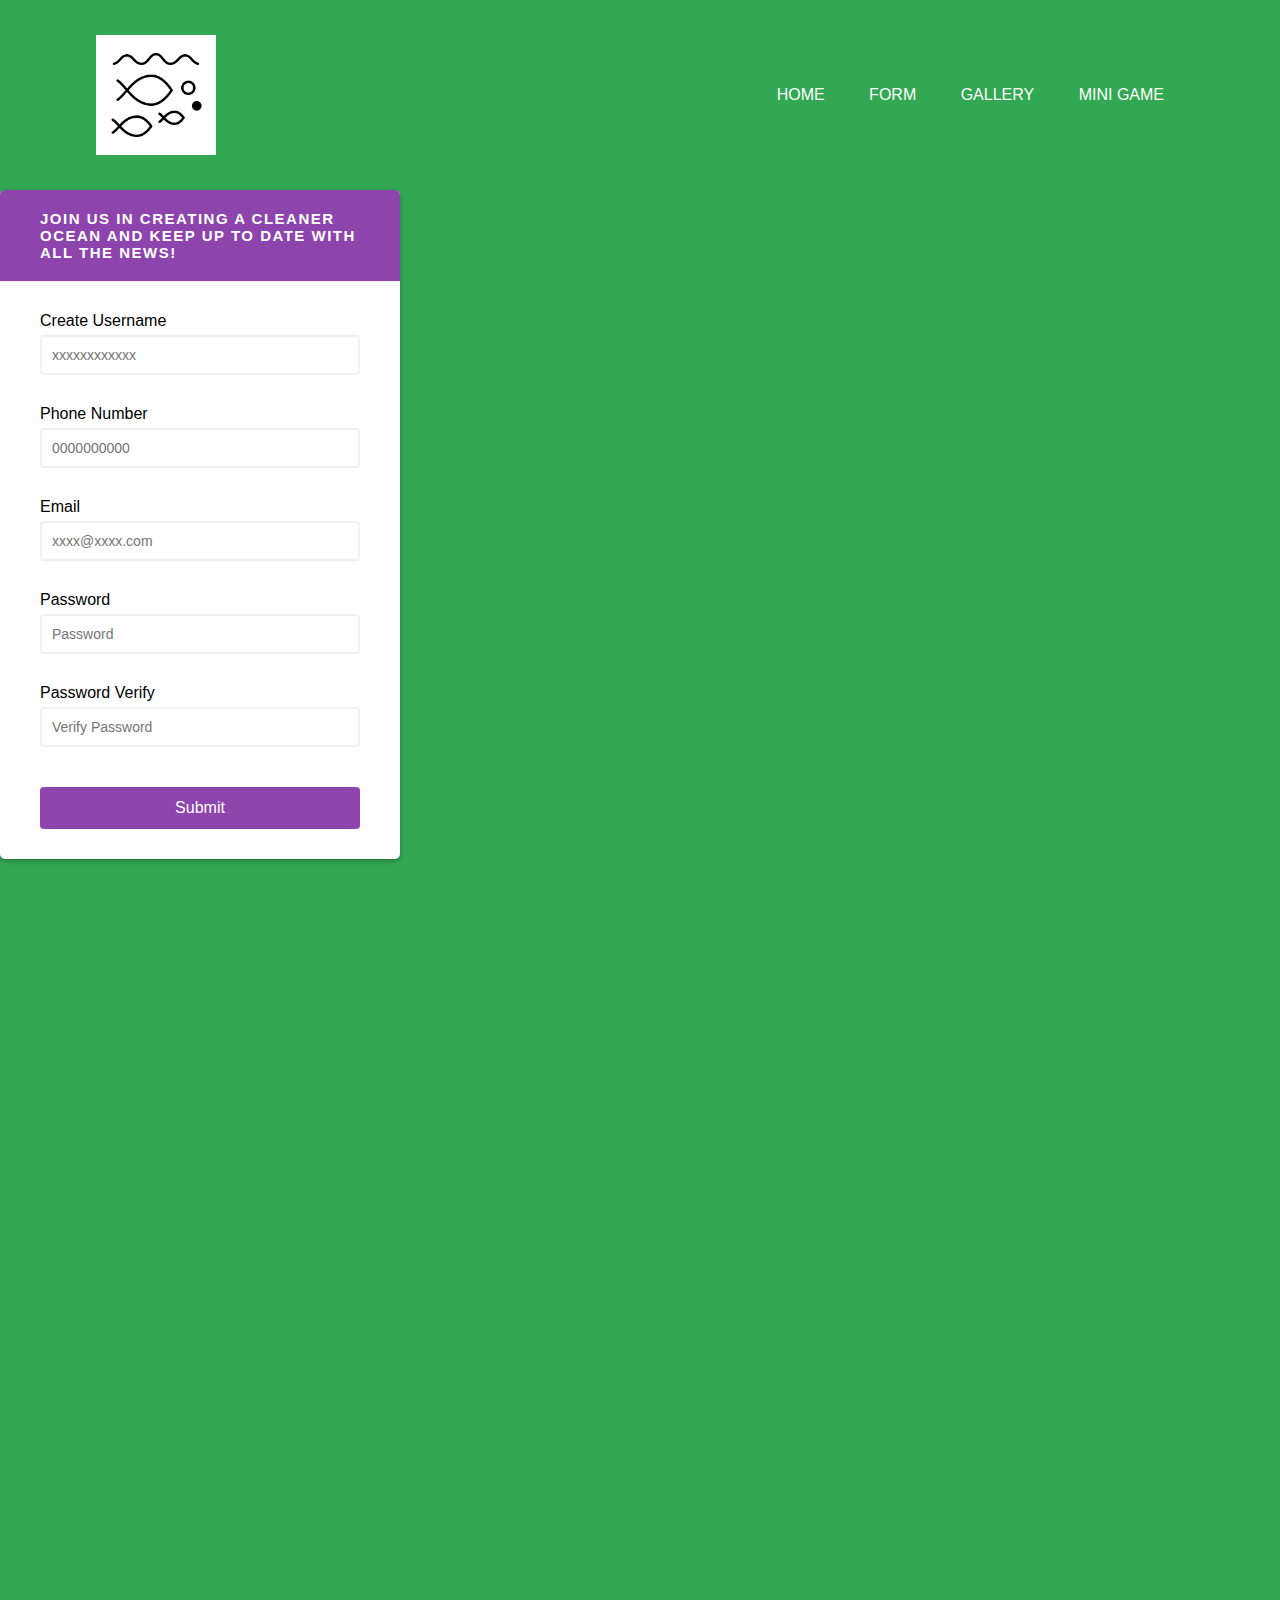
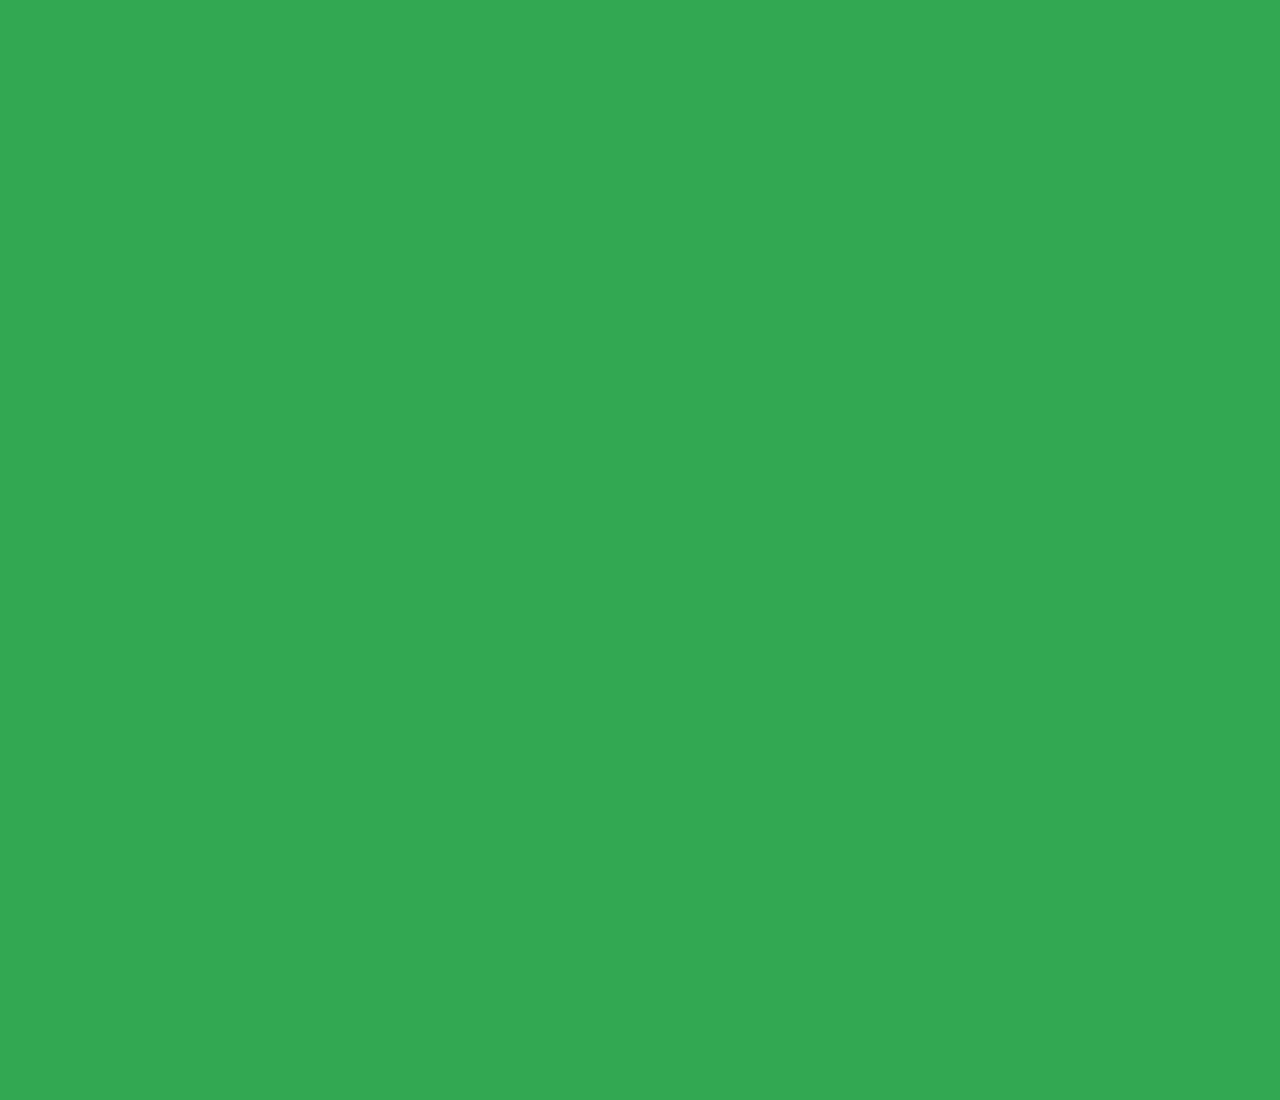
==== form.html @ 6d6889a5 "Created webpage" ====
<!DOCTYPE html>
<html lang="en">
	<head>
		<title>Form</title>
		<link rel="stylesheet" href="style.css">
	</head>
	<body>
		<div class="banner">
			<div class="navbar">
				<img src="logos.png" href="index.html" class="logo">
				<ul>
					<li><a href="index.html">Home</a></li>
					<li><a href="form.html">Form</a></li>
					<li><a href="gallery.html">Gallery</a></li>
					<li><a href="minigame.html">Mini Game</a></li>
				</ul>
			</div>
			<div class="containers">
				<div class="header">
					<h2>Join us in creating a cleaner ocean and keep up to date with all the news!</h2>
	            </div>
	           <form id="form" class="form">
				<div class="form-control">
					<label for="username">Create Username</label>
					<input type="text" placeholder="xxxxxxxxxxxx" id="username" />
					<i class="check-circle"></i>
					<i class="exclamation-circle"></i>
						<small>Error message</small>
				</div>
				<div class="form-control">
					<label for="username">Phone Number</label>
					<input type="text" placeholder="0000000000" id="number" />
					<i class="check-circle"></i>
					<i class="exclamation-circle"></i>
						<small>Error message</small>
				</div>
				<div class="form-control">
					<label for="username">Email</label>
					<input type="email" placeholder="xxxx@xxxx.com" id="email" />
					<i class="check-circle"></i>
					<i class="exclamation-circle"></i>
					<small>Error message</small>
				</div>
				<div class="form-control">
					<label for="username">Password</label>
					<input type="password" placeholder="Password" id="password"/>
					<i class="check-circle"></i>
					<i class="exclamation-circle"></i>
					<small>Error message</small>
				</div>
				<div class="form-control">
					<label for="username">Password Verify</label>
					<input type="password" placeholder="Verify Password" id="password2"/>
					<i class="check-circle"></i>
					<i class="exclamation-circle"></i>
					<small>Error message</small>
				</div>
				<button>Submit</button>
			</form>
		</div>

		<script>
			const form = document.getElementById('form');
			const username = document.getElementById('username');
			const number = document.getElementById('number');
			const email = document.getElementById('email');
			const password = document.getElementById('password');
			const passwordverify = document.getElementById('password2');

			form.addEventListener('submit', e => {
			e.preventDefault();
	
			checkInputs();
			});

			function checkInputs() {
			// trim to remove the whitespaces
			const usernameValue = username.value.trim();
			const numberValue = number.value.trim();
			const emailValue = email.value.trim();
			const passwordValue = password.value.trim();
			const passwordverifyValue = passwordverify.value.trim();
	
	        if(usernameValue === '') {
				setErrorFor(username, 'Username cannot be blank');
			} else {
				setSuccessFor(username);
			}
			
			if(numberValue === '') {
				setErrorFor(number, 'Number cannot be blank');
			} else if (!isNumber(numberValue)) {
				setErrorFor(number, 'Not a valid number');
			} else {
				setSuccessFor(number);
			}
	
			if(emailValue === '') {
				setErrorFor(email, 'Email cannot be blank');
			} else if (!isEmail(emailValue)) {
				setErrorFor(email, 'Not a valid email');
			} else {
				setSuccessFor(email);
			}
	
			if(passwordValue === '') {
				setErrorFor(password, 'Password cannot be blank');
			} else {
				setSuccessFor(password);
			}
	
			if(passwordverifyValue === '') {
				setErrorFor(passwordverify, 'Password Verify cannot be blank');
			} else if(passwordValue !== passwordverifyValue) {
				setErrorFor(passwordverify, 'Passwords does not match');
			} else{
				setSuccessFor(passwordverify);
			}
			
			}

			function setErrorFor(input, message) {
			const formControl = input.parentElement;
			const small = formControl.querySelector('small');
				formControl.className = 'form-control error';
				small.innerText = message;
			}

			function setSuccessFor(input) {
			const formControl = input.parentElement;
				formControl.className = 'form-control success';
			}
	
			function isEmail(email) {
				return /^(([^<>()\[\]\\.,;:\s@"]+(\.[^<>()\[\]\\.,;:\s@"]+)*)|(".+"))@((\[[0-9]{1,3}\.[0-9]{1,3}\.[0-9]{1,3}\.[0-9]{1,3}])|(([a-zA-Z\-0-9]+\.)+[a-zA-Z]{2,}))$/.test(email);
			}
			
			function isNumber(number){
				return /^[0-9]+$/;
			}













// SOCIAL PANEL JS
const floating_btn = document.querySelector('.floating-btn');
const close_btn = document.querySelector('.close-btn');
const social_panel_container = document.querySelector('.social-panel-container');

floating_btn.addEventListener('click', () => {
	social_panel_container.classList.toggle('visible')
});

close_btn.addEventListener('click', () => {
	social_panel_container.classList.remove('visible')
});
</script>
		</div>
	</body>
</html>
---- style.css ----
*{
    margin: 0;
    padding: 0;
    box-sizing: border-box;
    font-family: 'Poppins', sans-serif;
	align-items: center;
	justify-content: center;
	
}
.banner{
	width: 100%;
	height: 300vh;
	background-color: #32a852 ;
	background-size: cover;
	background-position: center;
}
.navbar{
	width: 85%;
	margin: auto;
	padding: 35px 0;
	display: flex;
	align-items: center;
	justify-content: space-between;
}
.logo{
	width: 120px;
	cursor: pointer;
}
.navbar ul li{
	list-style: none;
	display: inline-block;
	margin: 0 20px;
	position: relative;
}
.navbar ul li a{
	text-decoration: none;
	color: #fff;
	text-transform: uppercase;
}
.navbar ul li::after{
	content: '';
	height: 3px;
	width: 0;
	background: #009688;
	position: absolute;
	left: 0;
	bottom: -10px;
	transition: 0.5s;
}
.navbar ul li:hover::after{
	width: 100%;
}
.containers {
	background-color: #fff;
	border-radius: 5px;
	box-shadow: 0 2px 5px rgba(0, 0, 0, 0.3);
	overflow: hidden;
	width: 400px;
	max-width: 100%;
}
.header {
	border-bottom: 1px solid #f0f0f0;
	background-color: #8e44ad;
	padding: 20px 40px;
}

.header h2 {
	margin: 0;
}

.form {
	padding: 30px 40px;	
}

.form-control {
	margin-bottom: 10px;
	padding-bottom: 20px;
	position: relative;
}

.form-control label {
	display: inline-block;
	margin-bottom: 5px;
}

.form-control input {
	border: 2px solid #f0f0f0;
	border-radius: 4px;
	display: block;
	font-family: inherit;
	font-size: 14px;
	padding: 10px;
	width: 100%;
}

.form-control input:focus {
	outline: 0;
	border-color: #777;
}

.form-control.success input {
	border-color: #2ecc71;
}

.form-control.error input {
	border-color: #e74c3c;
}

.form-control i {
	visibility: hidden;
	position: absolute;
	top: 40px;
	right: 10px;
}

.form-control.success i.check-circle {
	color: #2ecc71;
	visibility: visible;
}

.form-control.error i.exclamation-circle {
	color: #e74c3c;
	visibility: visible;
}

.form-control small {
	color: #e74c3c;
	position: absolute;
	bottom: 0;
	left: 0;
	visibility: hidden;
}

.form-control.error small {
	visibility: visible;
}

.form button {
	background-color: #8e44ad;
	border: 2px solid #8e44ad;
	border-radius: 4px;
	color: #fff;
	display: block;
	font-family: inherit;
	font-size: 16px;
	padding: 10px;
	margin-top: 20px;
	width: 100%;
}
.container{
	position: relative;
	display: flex;
	justify-content: center;
	align-items: center;
	flex-direction: column;
	gap: 30px;
	background: #0d614b;
	padding: 40px 60px;
}

h2{
	font-size: 15px;
	color: #fff;
	text-transform: uppercase;
	letter-spacing: 0.1em;
}
.reset{
	padding: 15px 20px;
	color: #267c65;
	background: #fff;
	border: none;
	font-size: 1.5em;
	letter-spacing: 0.1em;
	text-transform: uppercase;
	cursor: pointer;
	font-weight: 600;
}
.reset:focus{
	color: #fff;
	background: #267c65;
}
.game{
	width: 430px;
	height: 430px;
	display: flex;
	flex-wrap: wrap;
	gap: 10px;
	transform-style: preserve-3d;
	perspective: 500px;
}
.item{
	position: relative;
	width: 100px;
	height: 100px;
	display: flex;
	justify-content: center;
	align-items: center;
	font-size: 3em;
	background: #fff;
	transform: rotateY(180deg);
	transition: 0.25s;
}
.item.boxOpen{
	transform: rotateY(0deg);
}
.item:after{
	content: '';
	position: absolute;
	inset: 0;
	background: #209d7b;
	transition: 0.25s;
	transform: rotateY(0deg);
	backface-visibility: hidden;
}
.boxOpen:after, .boxMatch:after{
	transform: rotateY(180deg);
}
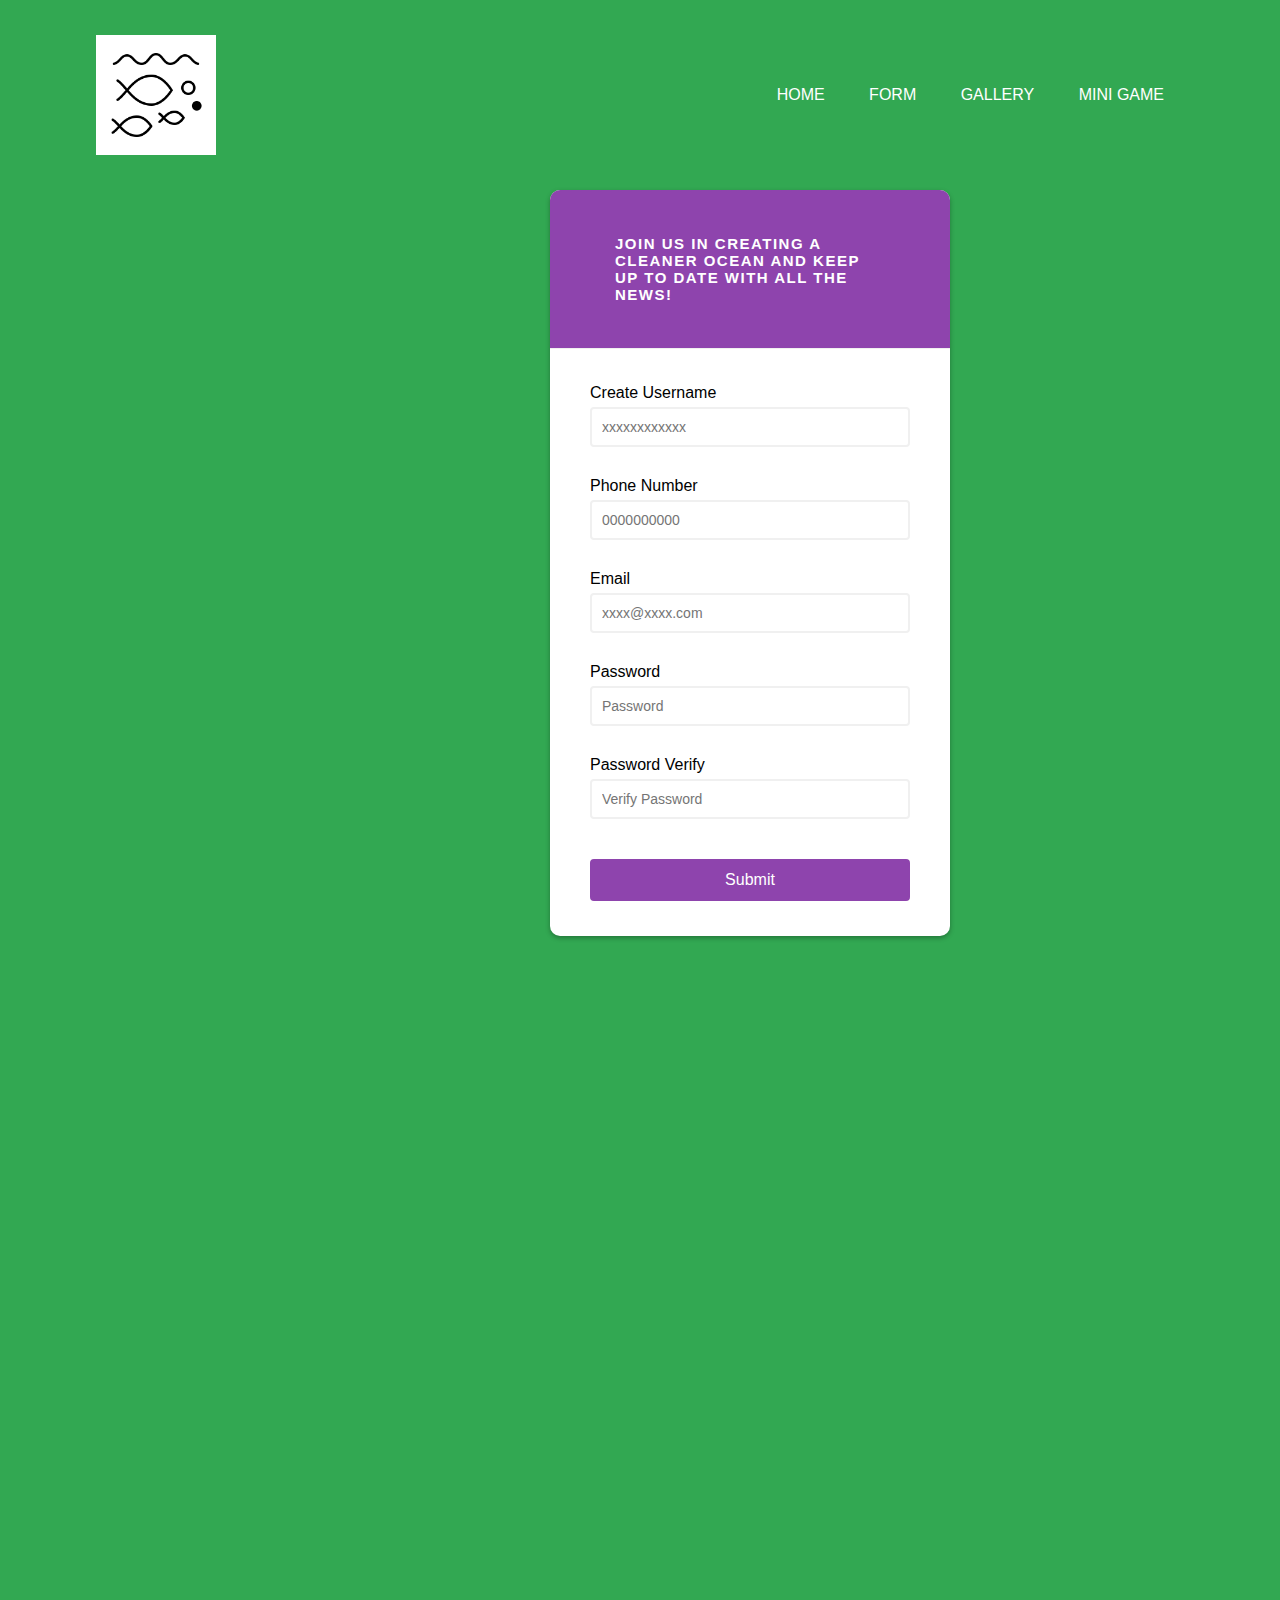
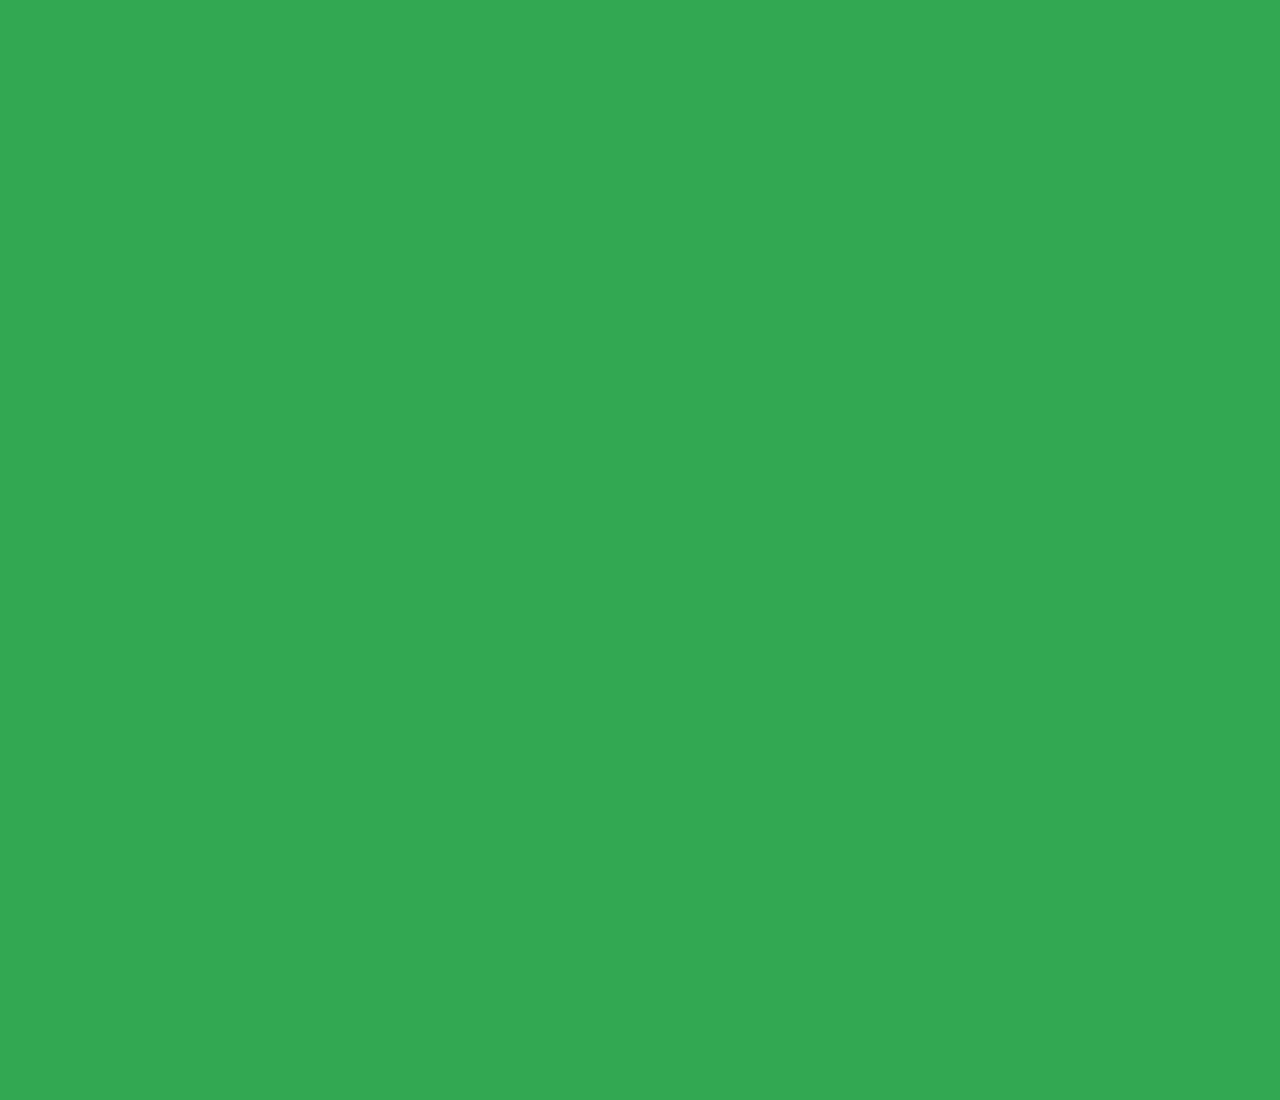
==== commit ce1473cf: "Update form.html" ====
--- a/form.html
+++ b/form.html
@@ -1,79 +1,81 @@
-<!DOCTYPE html>
-<html lang="en">
-	<head>
-		<title>Form</title>
-		<link rel="stylesheet" href="style.css">
-	</head>
-	<body>
-		<div class="banner">
-			<div class="navbar">
-				<img src="logos.png" href="index.html" class="logo">
-				<ul>
-					<li><a href="index.html">Home</a></li>
-					<li><a href="form.html">Form</a></li>
-					<li><a href="gallery.html">Gallery</a></li>
-					<li><a href="minigame.html">Mini Game</a></li>
-				</ul>
-			</div>
-			<div class="containers">
-				<div class="header">
-					<h2>Join us in creating a cleaner ocean and keep up to date with all the news!</h2>
-	            </div>
-	           <form id="form" class="form">
-				<div class="form-control">
-					<label for="username">Create Username</label>
-					<input type="text" placeholder="xxxxxxxxxxxx" id="username" />
-					<i class="check-circle"></i>
-					<i class="exclamation-circle"></i>
-						<small>Error message</small>
-				</div>
-				<div class="form-control">
-					<label for="username">Phone Number</label>
-					<input type="text" placeholder="0000000000" id="number" />
-					<i class="check-circle"></i>
-					<i class="exclamation-circle"></i>
-						<small>Error message</small>
-				</div>
-				<div class="form-control">
-					<label for="username">Email</label>
-					<input type="email" placeholder="xxxx@xxxx.com" id="email" />
-					<i class="check-circle"></i>
-					<i class="exclamation-circle"></i>
-					<small>Error message</small>
-				</div>
-				<div class="form-control">
-					<label for="username">Password</label>
-					<input type="password" placeholder="Password" id="password"/>
-					<i class="check-circle"></i>
-					<i class="exclamation-circle"></i>
-					<small>Error message</small>
-				</div>
-				<div class="form-control">
-					<label for="username">Password Verify</label>
-					<input type="password" placeholder="Verify Password" id="password2"/>
-					<i class="check-circle"></i>
-					<i class="exclamation-circle"></i>
-					<small>Error message</small>
-				</div>
-				<button>Submit</button>
-			</form>
-		</div>
+<!DOCTYPE html> 		 <!-- this defines the document page -->
+<html lang="en"> 		 <!-- root element of the HTML page and set to english language-->
+	<head> 		 <!-- contains the meta imformation about the page -->
+		<meta charset="UTF-8">  	<!-- this defines the information in the document -->
+		<meta http-equiv="X-UA-Compatible" content="IE=edge"> 		 <!-- this defines the information in the document -->
+		<title>Form</title>  		<!-- specifies the title of the page -->
+		<link rel="stylesheet" href="style.css">  		<!-- this link the css page-->
+		</head>  		<!-- head end tag -->
+	<body>  		<!-- defines the body of the document -->
+		<div class="banner">  		<!-- this is the banner section of the webpage -->
+			<div class="navbar">  		<!-- this is the navbar section of the webpage -->
+				<img src="logos.png" class="logo" onclick="document.location='index.html'">		<!-- brings in an image -->
+				<ul> 		 <!-- this is an unordered list tag -->
+					<li><a href="index.html">Home</a></li> 		 <!-- list item -->
+					<li><a href="form.html">Form</a></li>		  <!-- list item -->
+					<li><a href="gallery.html">Gallery</a></li> 		 <!-- list item -->
+					<li><a href="minigame.html">Mini Game</a></li> 		 <!-- list item -->
+				</ul>  		<!-- end of unordered list -->
+			</div> 		 <!-- end navbar section -->
+			<div class="containers">  		<!-- the container section -->
+				<div class="header">		<!-- the header section -->
+					<h2>Join us in creating a cleaner ocean and keep up to date with all the news!</h2>  <!-- gives a large heading -->
+	            </div>		<!-- end of header section -->
+	           <form id="form" class="form">		<!-- start og form -->
+				<div class="form-control">		<!-- start of efach form control -->
+					<label for="username">Create Username</label>		<!-- label of each coloum -->
+					<input type="text" placeholder="xxxxxxxxxxxx" id="username" />		<!-- information shown in each coloum -->
+					<i class="check-circle"></i>  <!-- check circle class -->
+					<i class="exclamation-circle"></i>		<!-- exclamation circle class -->
+						<small>Error message</small>		<!-- this shows an error message -->
+				</div>		<!-- end of form contol -->
+				<div class="form-control">		<!-- start of efach form control -->
+					<label for="username">Phone Number</label>		<!-- label of each coloum -->
+					<input type="text" placeholder="0000000000" id="number" />		<!-- information shown in each coloum -->
+					<i class="check-circle"></i>		<!-- check circle class -->
+					<i class="exclamation-circle"></i>		<!-- exclamation circle class -->
+						<small>Error message</small>		<!-- this shows an error message -->
+				</div>		<!-- end of form contol -->
+				<div class="form-control">		<!-- start of efach form control -->
+					<label for="username">Email</label>		<!-- label of each coloum -->
+					<input type="email" placeholder="xxxx@xxxx.com" id="email" />		<!-- information shown in each coloum -->
+					<i class="check-circle"></i>		<!-- check circle class -->
+					<i class="exclamation-circle"></i>		<!-- exclamation circle class -->
+					<small>Error message</small>		<!-- this shows an error message -->
+				</div>		<!-- end of form contol -->
+				<div class="form-control">		<!-- start of efach form control -->
+					<label for="username">Password</label>		<!-- label of each coloum -->
+					<input type="password" placeholder="Password" id="password"/>		<!-- information shown in each coloum -->
+					<i class="check-circle"></i>		<!-- check circle class -->
+					<i class="exclamation-circle"></i>		<!-- exclamation circle class -->
+					<small>Error message</small>		<!-- this shows an error message -->
+				</div>		<!-- end of form contol -->
+				<div class="form-control">		<!-- start of efach form control -->
+					<label for="username">Password Verify</label>		<!-- label of each coloum -->
+					<input type="password" placeholder="Verify Password" id="password2"/>		<!-- information shown in each coloum -->
+					<i class="check-circle"></i>		<!-- check circle class -->
+					<i class="exclamation-circle"></i>		<!-- exclamation circle class -->
+					<small>Error message</small>		<!-- this shows an error message -->
+				</div>		<!-- end of form contol -->
+				<button>Submit</button>		<!-- this is the submit button -->
+			</form>		<!-- end of form -->
+		</div> 		 <!-- end of container section -->
 
-		<script>
-			const form = document.getElementById('form');
-			const username = document.getElementById('username');
-			const number = document.getElementById('number');
-			const email = document.getElementById('email');
-			const password = document.getElementById('password');
-			const passwordverify = document.getElementById('password2');
+		<script>		<!-- this is the start of the javascript  -->
+			const form = document.getElementById('form');		//form name is declared
+			const username = document.getElementById('username');		//username is decleared
+			const number = document.getElementById('number');		//number is declared
+			const email = document.getElementById('email');		//email is declared
+			const password = document.getElementById('password');		//password is declared
+			const passwordverify = document.getElementById('password2');		//password2 is declared
 
 			form.addEventListener('submit', e => {
-			e.preventDefault();
+			e.preventDefault();		
 	
-			checkInputs();
+			checkInputs();		// check imput method
 			});
 
-			function checkInputs() {
+			function checkInputs() {//start method
 			// trim to remove the whitespaces
 			const usernameValue = username.value.trim();
 			const numberValue = number.value.trim();
@@ -81,89 +83,75 @@
 			const passwordValue = password.value.trim();
 			const passwordverifyValue = passwordverify.value.trim();
 	
-	        if(usernameValue === '') {
+	        if(usernameValue === '') {//start if method
 				setErrorFor(username, 'Username cannot be blank');
-			} else {
+			} else { //else method
 				setSuccessFor(username);
-			}
+			}//end else
 			
-			if(numberValue === '') {
+			if(numberValue === '') {//start if method
 				setErrorFor(number, 'Number cannot be blank');
-			} else if (!isNumber(numberValue)) {
+			} else if (!isNumber(numberValue)) {//start else if method
 				setErrorFor(number, 'Not a valid number');
-			} else {
+			} else {//else method
 				setSuccessFor(number);
-			}
+			}//end else
 	
-			if(emailValue === '') {
+			if(emailValue === '') {//start if method
 				setErrorFor(email, 'Email cannot be blank');
-			} else if (!isEmail(emailValue)) {
+			} else if (!isEmail(emailValue)) {//start else if
 				setErrorFor(email, 'Not a valid email');
-			} else {
+			} else // else method
 				setSuccessFor(email);
-			}
+			}//end else
 	
-			if(passwordValue === '') {
+			if(passwordValue === '') {//start if method
 				setErrorFor(password, 'Password cannot be blank');
-			} else {
+			} else {//else method
 				setSuccessFor(password);
-			}
+			}//end else
 	
-			if(passwordverifyValue === '') {
+			if(passwordverifyValue === '') {//start if method
 				setErrorFor(passwordverify, 'Password Verify cannot be blank');
-			} else if(passwordValue !== passwordverifyValue) {
+			} else if(passwordValue !== passwordverifyValue) {//start else if
 				setErrorFor(passwordverify, 'Passwords does not match');
-			} else{
+			} else{//else method
 				setSuccessFor(passwordverify);
-			}
+			}//end else
 			
-			}
+			}//end check input method
 
-			function setErrorFor(input, message) {
+			function setErrorFor(input, message) {//start of erroe method
 			const formControl = input.parentElement;
 			const small = formControl.querySelector('small');
 				formControl.className = 'form-control error';
 				small.innerText = message;
-			}
+			}//end method
 
-			function setSuccessFor(input) {
+			function setSuccessFor(input) {//start of sucess method
 			const formControl = input.parentElement;
 				formControl.className = 'form-control success';
-			}
+			}//end method
 	
-			function isEmail(email) {
+			function isEmail(email) {// email message method
 				return /^(([^<>()\[\]\\.,;:\s@"]+(\.[^<>()\[\]\\.,;:\s@"]+)*)|(".+"))@((\[[0-9]{1,3}\.[0-9]{1,3}\.[0-9]{1,3}\.[0-9]{1,3}])|(([a-zA-Z\-0-9]+\.)+[a-zA-Z]{2,}))$/.test(email);
-			}
+			}//end method
 			
-			function isNumber(number){
+			function isNumber(number){//number message method
 				return /^[0-9]+$/;
-			}
+			}//end method
 
 
 
 
 
 
+         </script>		<!-- end of the javascript -->
+		</div> 		 <!-- end banner sections -->
+	</body> 		 <!-- body end tag -->
+</html> 		 <!-- html end tag -->
 
-
-
-
-
-
-
-// SOCIAL PANEL JS
-const floating_btn = document.querySelector('.floating-btn');
-const close_btn = document.querySelector('.close-btn');
-const social_panel_container = document.querySelector('.social-panel-container');
-
-floating_btn.addEventListener('click', () => {
-	social_panel_container.classList.toggle('visible')
-});
-
-close_btn.addEventListener('click', () => {
-	social_panel_container.classList.remove('visible')
-});
-</script>
-		</div>
-	</body>
-</html>
+         </script>		<!-- end of the javascript -->
+		</div> 		 <!-- end banner sections -->
+	</body> 		 <!-- body end tag -->
+</html> 		 <!-- html end tag -->
--- a/style.css
+++ b/style.css
@@ -1,4 +1,4 @@
-*{
+*{/*this is the hmtl/ body  */
     margin: 0;
     padding: 0;
     box-sizing: border-box;
@@ -7,14 +7,14 @@
 	justify-content: center;
 	
 }
-.banner{
+.banner{/* this is the details of the banner*/
 	width: 100%;
 	height: 300vh;
 	background-color: #32a852 ;
 	background-size: cover;
 	background-position: center;
 }
-.navbar{
+.navbar{/* this is the details of the navbar*/
 	width: 85%;
 	margin: auto;
 	padding: 35px 0;
@@ -22,22 +22,22 @@
 	align-items: center;
 	justify-content: space-between;
 }
-.logo{
+.logo{/* sizing of the logo*/
 	width: 120px;
 	cursor: pointer;
 }
-.navbar ul li{
+.navbar ul li{/* details and look of the navigation */
 	list-style: none;
 	display: inline-block;
 	margin: 0 20px;
 	position: relative;
 }
-.navbar ul li a{
+.navbar ul li a{/*deails and look of the navigation*/
 	text-decoration: none;
 	color: #fff;
 	text-transform: uppercase;
 }
-.navbar ul li::after{
+.navbar ul li::after{/*deails and look of the navigation*/
 	content: '';
 	height: 3px;
 	width: 0;
@@ -47,43 +47,46 @@
 	bottom: -10px;
 	transition: 0.5s;
 }
-.navbar ul li:hover::after{
-	width: 100%;
-}
-.containers {
+.navbar ul li:hover::after{/*deails and look of the navigation*/
+	width: 100%;
+}
+.containers {/*the look of the form table*/
 	background-color: #fff;
-	border-radius: 5px;
+	border-radius: 10px;
 	box-shadow: 0 2px 5px rgba(0, 0, 0, 0.3);
 	overflow: hidden;
 	width: 400px;
 	max-width: 100%;
-}
-.header {
+	position: relative;
+    left: 550px;
+	
+}
+.header {/*look of the header*/
 	border-bottom: 1px solid #f0f0f0;
 	background-color: #8e44ad;
 	padding: 20px 40px;
 }
 
-.header h2 {
+.header h2 {/*look of the header on the form*/
 	margin: 0;
 }
 
-.form {
-	padding: 30px 40px;	
-}
-
-.form-control {
+.form {/* look and details of the form*/
+	padding: 35px 40px;	
+}
+
+.form-control {/*look and details of the form*/
 	margin-bottom: 10px;
 	padding-bottom: 20px;
 	position: relative;
 }
 
-.form-control label {
+.form-control label {/*look and details of the form label*/
 	display: inline-block;
 	margin-bottom: 5px;
 }
 
-.form-control input {
+.form-control input {/*looka nd details of the form input*/
 	border: 2px solid #f0f0f0;
 	border-radius: 4px;
 	display: block;
@@ -93,37 +96,37 @@
 	width: 100%;
 }
 
-.form-control input:focus {
+.form-control input:focus {/*look and details of the form input*/
 	outline: 0;
 	border-color: #777;
 }
 
-.form-control.success input {
+.form-control.success input {/*llok and details of the success form input*/
 	border-color: #2ecc71;
 }
 
-.form-control.error input {
+.form-control.error input {/*look and detail of the error form input*/
 	border-color: #e74c3c;
 }
 
-.form-control i {
+.form-control i {/*look and detail of the form*/
 	visibility: hidden;
 	position: absolute;
 	top: 40px;
 	right: 10px;
 }
 
-.form-control.success i.check-circle {
+.form-control.success i.check-circle {/*look and detail of success form*/
 	color: #2ecc71;
 	visibility: visible;
 }
 
-.form-control.error i.exclamation-circle {
+.form-control.error i.exclamation-circle {/*look and deatil of error form*/
 	color: #e74c3c;
 	visibility: visible;
 }
 
-.form-control small {
+.form-control small {/*look and detail of error message*/
 	color: #e74c3c;
 	position: absolute;
 	bottom: 0;
@@ -131,11 +134,11 @@
 	visibility: hidden;
 }
 
-.form-control.error small {
+.form-control.error small {/*look and detail of error message*/
 	visibility: visible;
 }
 
-.form button {
+.form button {/*look and detail about button*/
 	background-color: #8e44ad;
 	border: 2px solid #8e44ad;
 	border-radius: 4px;
@@ -147,7 +150,7 @@
 	margin-top: 20px;
 	width: 100%;
 }
-.container{
+.container{/*look and detail of game*/
 	position: relative;
 	display: flex;
 	justify-content: center;
@@ -158,13 +161,13 @@
 	padding: 40px 60px;
 }
 
-h2{
+h2{/*sizing of text*/
 	font-size: 15px;
 	color: #fff;
 	text-transform: uppercase;
 	letter-spacing: 0.1em;
 }
-.reset{
+.reset{/*button look and details*/
 	padding: 15px 20px;
 	color: #267c65;
 	background: #fff;
@@ -175,11 +178,11 @@
 	cursor: pointer;
 	font-weight: 600;
 }
-.reset:focus{
+.reset:focus{/*reset look and details*/
 	color: #fff;
 	background: #267c65;
 }
-.game{
+.game{/*game look and details*/
 	width: 430px;
 	height: 430px;
 	display: flex;
@@ -188,7 +191,7 @@
 	transform-style: preserve-3d;
 	perspective: 500px;
 }
-.item{
+.item{/*items look and details*/
 	position: relative;
 	width: 100px;
 	height: 100px;
@@ -200,10 +203,10 @@
 	transform: rotateY(180deg);
 	transition: 0.25s;
 }
-.item.boxOpen{
+.item.boxOpen{/*rotating form*/
 	transform: rotateY(0deg);
 }
-.item:after{
+.item:after{/*looka and detail of items*/
 	content: '';
 	position: absolute;
 	inset: 0;
@@ -212,6 +215,38 @@
 	transform: rotateY(0deg);
 	backface-visibility: hidden;
 }
-.boxOpen:after, .boxMatch:after{
+.boxOpen:after, .boxMatch:after{/*looka dn details of the rotation*/
 	transform: rotateY(180deg);
 }
+div.scroll-container {/*scroll container look and design*/
+  background-color: #333;
+  overflow: auto;
+  white-space: nowrap;
+  padding: 25px;
+}
+
+div.scroll-container img {/*image look and padding*/
+  padding: 10px;
+}
+h1, h2{/*spaceing*/
+	padding: 25px;
+}
+p{/*spaceing*/
+	padding: 25px;
+}
+.button{/*button look and details*/
+	padding: 15px 20px;
+	color: #267c65;
+	background: #fff;
+	border: none;
+	font-size: 1.5em;
+	letter-spacing: 0.1em;
+	text-transform: uppercase;
+	cursor: pointer;
+	font-weight: 600;
+	position: relative;
+    left: 550px;
+}
+.para{/*spaceing*/
+	padding: 25px;
+}
